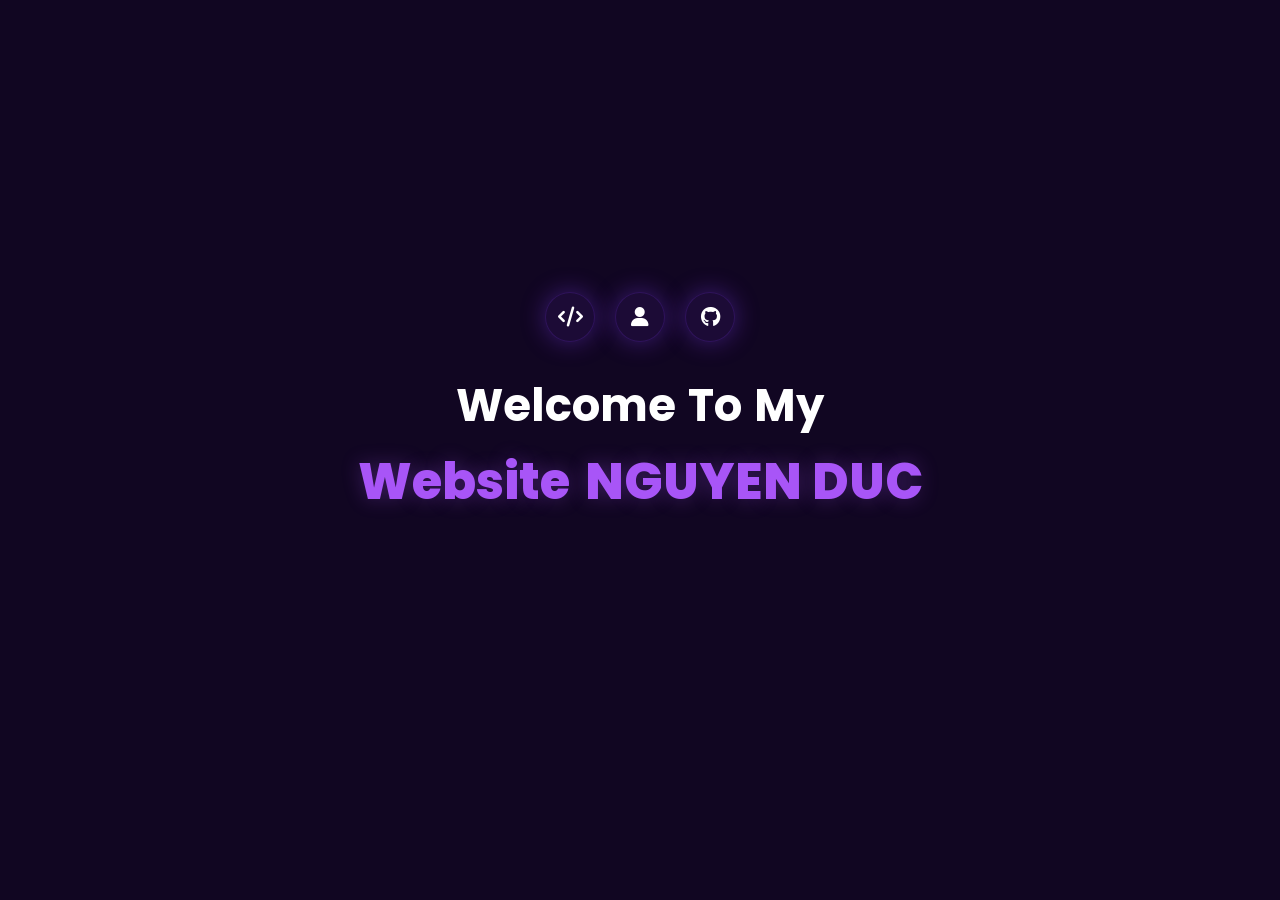
==== intro.html @ b1c122bf "Update intro.html" ====
<!DOCTYPE html>
<html lang="vi">
<head>
  <meta charset="UTF-8" />
  <meta name="viewport" content="width=device-width, initial-scale=1.0"/>
  <title>Welcome | Nguyễn Hữu Đức</title>
  
  <link href="https://fonts.googleapis.com/css2?family=Poppins:wght@400;700;800&display=swap" rel="stylesheet">
  <link rel="stylesheet" href="https://cdnjs.cloudflare.com/ajax/libs/font-awesome/6.5.1/css/all.min.css">

  <style>
    * { margin: 0; padding: 0; box-sizing: border-box; font-family: "Poppins", sans-serif; }
    
    body {
      background: #110622;
      display: flex; flex-direction: column; align-items: center; justify-content: center;
      height: 100vh; overflow: hidden; transition: opacity 0.8s ease-in-out;
    }
    
    .intro-icons { display: flex; gap: 20px; margin-bottom: 30px; }
    
    .icon-circle {
      width: 50px; height: 50px; border-radius: 50%; background: rgba(124, 58, 237, 0.1);
      display: flex; align-items: center; justify-content: center; font-size: 20px; color: #fff;
      box-shadow: 0 0 25px rgba(124, 58, 237, 0.4); border: 1px solid rgba(124, 58, 237, 0.2);
    }
    
    /* Layout chứa chữ */
    .intro-title { 
      color: #ffffff; font-size: 45px; font-weight: 700; margin-bottom: 5px; 
      display: flex; gap: 12px; justify-content: center;
    }
    .intro-subtitle { 
      color: #a855f7; font-size: 50px; font-weight: 800; text-shadow: 0 0 20px rgba(168, 85, 247, 0.3);
      display: flex; gap: 15px; justify-content: center; margin-bottom: 40px; 
    }
    
    .intro-typing-box {
      background: rgba(124, 58, 237, 0.15); border: 1px solid rgba(124, 58, 237, 0.3);
      padding: 10px 25px; border-radius: 999px; display: flex; align-items: center; gap: 10px;
      color: #c084fc; font-size: 18px; box-shadow: 0 0 20px rgba(124, 58, 237, 0.2);
    }
    
    .cursor-blink { font-weight: bold; animation: blink 0.8s infinite; color: #c084fc; }
    @keyframes blink { 0%, 100% { opacity: 1; } 50% { opacity: 0; } }

    /* --- CÁC HƯỚNG BAY --- */
    .fade-up { opacity: 0; transform: translateY(40px); transition: all 0.8s cubic-bezier(0.2, 0.8, 0.2, 1); }
    .fade-left { opacity: 0; transform: translateX(-50px); transition: all 0.8s cubic-bezier(0.2, 0.8, 0.2, 1); }
    .fade-right { opacity: 0; transform: translateX(50px); transition: all 0.8s cubic-bezier(0.2, 0.8, 0.2, 1); }
    
    /* Kích hoạt hiện lên */
    .show { opacity: 1 !important; transform: translate(0, 0) !important; }

    @media (max-width: 768px) { 
      .intro-title { font-size: 30px; gap: 8px; } 
      .intro-subtitle { font-size: 35px; gap: 10px; } 
    }
  </style>
</head>
<body>

  <div class="intro-icons">
    <div class="icon-circle fade-up"><i class="fas fa-code"></i></div>
    <div class="icon-circle fade-up"><i class="fas fa-user"></i></div>
    <div class="icon-circle fade-up"><i class="fab fa-github"></i></div>
  </div>
  
  <h1 class="intro-title">
    <span class="fade-left">Welcome</span>
    <span class="fade-up">To</span>
    <span class="fade-right">My</span>
  </h1>
  
  <h2 class="intro-subtitle">
    <span class="fade-left">Website</span>
    <span class="fade-right">NGUYEN DUC</span>
  </h2>
  
  <div class="intro-typing-box fade-up" id="link-box">
    <i class="fas fa-globe"></i>
    <span id="typing-text"></span><span class="cursor-blink">|</span>
  </div>

  <script>
    document.addEventListener("DOMContentLoaded", () => {
      const textToType = "nguyenhuuducdepzai"; 
      const typingElement = document.getElementById("typing-text");
      
      const icons = document.querySelectorAll(".icon-circle");
      const titleWords = document.querySelectorAll(".intro-title span");
      const subtitleWords = document.querySelectorAll(".intro-subtitle span");
      const linkBox = document.getElementById("link-box");
      
      let delay = 300; 
      
      // 1. Icon hiện lần lượt từ dưới lên
      icons.forEach((icon, index) => {
        setTimeout(() => { icon.classList.add("show"); }, delay + (index * 150));
      });
      
      delay += 600; // Đợi icon hiện xong

      // 2. Chữ "Welcome To My" bay từ 3 hướng vào cùng lúc
      setTimeout(() => {
        titleWords.forEach(word => word.classList.add("show"));
      }, delay);
      
      delay += 300;

      // 3. Chữ "Portfolio Website" bay từ 2 hướng vào cùng lúc
      setTimeout(() => {
        subtitleWords.forEach(word => word.classList.add("show"));
      }, delay);
      
      delay += 400;

      // 4. Hiện hộp link từ dưới lên
      setTimeout(() => {
        linkBox.classList.add("show");
      }, delay);
      
      delay += 500;

      // 5. Chờ hộp link hiện xong thì bắt đầu gõ chữ
      setTimeout(() => {
        let index = 0;
        function typeEffect() {
          if (index < textToType.length) {
            typingElement.textContent += textToType.charAt(index);
            index++;
            setTimeout(typeEffect, 80); // Tốc độ gõ
          } else {
            // Gõ xong -> Mờ trang -> Đá về trang chính
            setTimeout(() => {
              document.body.style.opacity = "0"; 
              setTimeout(() => {
                sessionStorage.setItem("introDone", "true");
                window.location.href = "index.html";
              }, 800);
            }, 1000);
          }
        }
        
        typeEffect();
      }, delay);
      
    });
  </script>

 <script>

let submitTimes = [];
const MAX_SUBMIT = 3;
const BLOCK_TIME = 60000; // 60 giây

const commentForm = document.getElementById("commentForm");
const btnSubmit = commentForm.querySelector(".btn-submit");

/* -------------------------
   THÔNG BÁO ĐẸP
------------------------- */
function showNotification(message, type = "warning") {

    let old = document.querySelector(".hk-alert");
    if (old) old.remove();

    const box = document.createElement("div");
    box.className = "hk-alert";

    const colors = {
        success: "#00ff88",
        warning: "#ffae00",
        error: "#ff3333",
        info: "#00bfff"
    };

    box.innerHTML = `
        <div class="hk-alert-content">
            <div class="hk-alert-icon">⚠</div>
            <div class="hk-alert-text">${message}</div>
        </div>
    `;

    box.style.cssText = `
        position:fixed;
        top:30px;
        right:30px;
        z-index:999999999;
        background:#111;
        border-left:5px solid ${colors[type]};
        color:#fff;
        padding:15px 20px;
        min-width:300px;
        border-radius:12px;
        box-shadow:0 0 25px rgba(0,0,0,.5);
        animation:slideIn .4s ease;
        font-family:sans-serif;
    `;

    document.body.appendChild(box);

    setTimeout(() => {
        box.style.opacity = "0";
        box.style.transform = "translateX(100px)";
        setTimeout(() => box.remove(), 500);
    }, 3500);
}

const style = document.createElement("style");
style.innerHTML = `
@keyframes slideIn{
    from{
        opacity:0;
        transform:translateX(100px);
    }
    to{
        opacity:1;
        transform:translateX(0);
    }
}
`;
document.head.appendChild(style);

/* -------------------------
   CHỐNG SPAM FORM
------------------------- */
commentForm.addEventListener("submit", function(e){

    const now = Date.now();

    submitTimes = submitTimes.filter(
        time => now - time < BLOCK_TIME
    );

    submitTimes.push(now);

    if(submitTimes.length > MAX_SUBMIT){

        e.preventDefault();

        btnSubmit.disabled = true;
        btnSubmit.innerHTML = "🚫 Đã khóa";

        showNotification(
            "Bạn thao tác quá nhanh! Hệ thống đã tạm khóa 60 giây.",
            "error"
        );

        let countdown = 60;

        const timer = setInterval(() => {

            btnSubmit.innerHTML =
                `⏳ ${countdown}s`;

            countdown--;

            if(countdown < 0){

                clearInterval(timer);

                btnSubmit.disabled = false;
                btnSubmit.innerHTML = "Gửi bình luận";

                submitTimes = [];

                showNotification(
                    "Đã mở khóa bình luận.",
                    "success"
                );
            }

        },1000);
    }
});


function lockWebsite(reason = "Phát hiện hành vi truy cập công cụ dành cho nhà phát triển.") {
    if (document.getElementById("hk-lock")) return;

    const overlay = document.createElement("div");
    overlay.id = "hk-lock";

    overlay.innerHTML = `
        <div class="hk-bg"></div>

        <div class="hk-card">
            <div class="hk-icon">🤖</div>

            <h1>HOANG KUN SECURITY</h1>

            <div class="hk-message">
                <span class="warn">⚠</span>
                <div>
                    <p>${reason}</p>
                    <small>Trang web đã bị khóa vì lý do bảo mật</small>
                </div>
            </div>

            <button onclick="location.reload()">🔄 TẢI LẠI TRANG</button>

              <p class="hk-footer">© 2026 NGUYEN DUC</p>
        </div>
    `;

    const style = document.createElement("style");
    style.innerHTML = `
    #hk-lock{
        position:fixed;
        inset:0;
        z-index:999999999;
        display:flex;
        justify-content:center;
        align-items:center;
        font-family:Poppins, sans-serif;
        overflow:hidden;
    }

    /* nền sao */
    .hk-bg{
        position:absolute;
        inset:0;
        background: radial-gradient(circle at center, #0b001a, #05010f 60%, #000);
    }

    .hk-bg::before{
        content:"";
        position:absolute;
        inset:0;
        background-image: radial-gradient(#7c3aed 1px, transparent 1px);
        background-size: 60px 60px;
        opacity:0.25;
        animation: move 20s linear infinite;
    }

    @keyframes move{
        from{transform:translateY(0);}
        to{transform:translateY(-200px);}
    }

    /* card chính */
    .hk-card{
        position:relative;
        width:520px;
        max-width:92%;
        padding:50px 35px;
        border-radius:25px;
        text-align:center;
        background:rgba(15, 10, 40, 0.6);
        border:1px solid rgba(124,58,237,0.3);
        backdrop-filter:blur(18px);
        box-shadow:
            0 0 25px rgba(0,212,255,0.3),
            0 0 60px rgba(124,58,237,0.4);
        animation: pop .5s ease;
    }

    @keyframes pop{
        from{transform:scale(0.8); opacity:0;}
        to{transform:scale(1); opacity:1;}
    }

    /* icon robot */
    .hk-icon{
        width:90px;
        height:90px;
        margin:auto;
        display:flex;
        align-items:center;
        justify-content:center;
        font-size:42px;
        border-radius:50%;
        background:linear-gradient(135deg,#00d4ff,#7c3aed);
        box-shadow:0 0 30px #00d4ff;
        margin-bottom:20px;
    }

    h1{
        font-size:28px;
        font-weight:800;
        background:linear-gradient(90deg,#00d4ff,#a855f7,#ff00ff);
        -webkit-background-clip:text;
        -webkit-text-fill-color:transparent;
        margin-bottom:20px;
    }

    /* message box */
    .hk-message{
        display:flex;
        gap:12px;
        text-align:left;
        padding:18px;
        border-radius:15px;
        background:rgba(255,255,255,0.05);
        border:1px solid rgba(255,255,255,0.1);
        margin-bottom:25px;
    }

    .warn{
        color:#ffcc00;
        font-size:20px;
    }

    .hk-message p{
        margin:0;
        color:#fff;
        font-size:14px;
    }

    .hk-message small{
        color:#aaa;
    }

    button{
        padding:12px 30px;
        border:none;
        border-radius:12px;
        cursor:pointer;
        font-weight:600;
        color:white;
        background:linear-gradient(90deg,#00d4ff,#7c3aed);
        box-shadow:0 0 20px rgba(124,58,237,0.5);
        transition:0.3s;
    }

    button:hover{
        transform:scale(1.05);
    }

    .hk-footer{
        margin-top:15px;
        font-size:12px;
        color:#777;
    }
    `;

    document.head.appendChild(style);
    document.body.appendChild(overlay);
}

  /* =========================
   ANTI DEVTOOLS + RIGHT CLICK
   ========================= */

function blockAction(reason) {
    lockWebsite(reason);
}

/* CHẶN CHUỘT PHẢI */
document.addEventListener("contextmenu", function(e){
    e.preventDefault();
    showNotification("Chuột phải đã bị vô hiệu hóa!", "warning");
});

/* CHẶN PHÍM DEVTOOLS */
document.addEventListener("keydown", function(e){

    const key = e.key.toLowerCase();

    const blocked =
        e.key === "F12" ||
        (e.ctrlKey && e.shiftKey && (key === "i" || key === "j" || key === "c")) ||
        (e.ctrlKey && key === "u") ||
        (e.ctrlKey && key === "s");

    if(blocked){
        e.preventDefault();
        e.stopPropagation();

        blockAction("Phát hiện truy cập công cụ lập trình (DevTools).");
    }
}, true);

/* CHẶN COPY */
document.addEventListener("copy", function(e){
    e.preventDefault();
    showNotification("Copy đã bị vô hiệu hóa!", "warning");
});

/* CHẶN SELECT ALL */
document.addEventListener("selectstart", function(e){
    e.preventDefault();
});

/* PHÁT HIỆN DEVTOOLS MỞ (DETECT THÊM) */
let devtools = false;

setInterval(() => {
    const widthThreshold = window.outerWidth - window.innerWidth > 200;
    const heightThreshold = window.outerHeight - window.innerHeight > 200;

    if((widthThreshold || heightThreshold) && !devtools){
        devtools = true;
        blockAction("DevTools đã được phát hiện!");
    }
}, 1000);
  
</script>

</body>
</html>
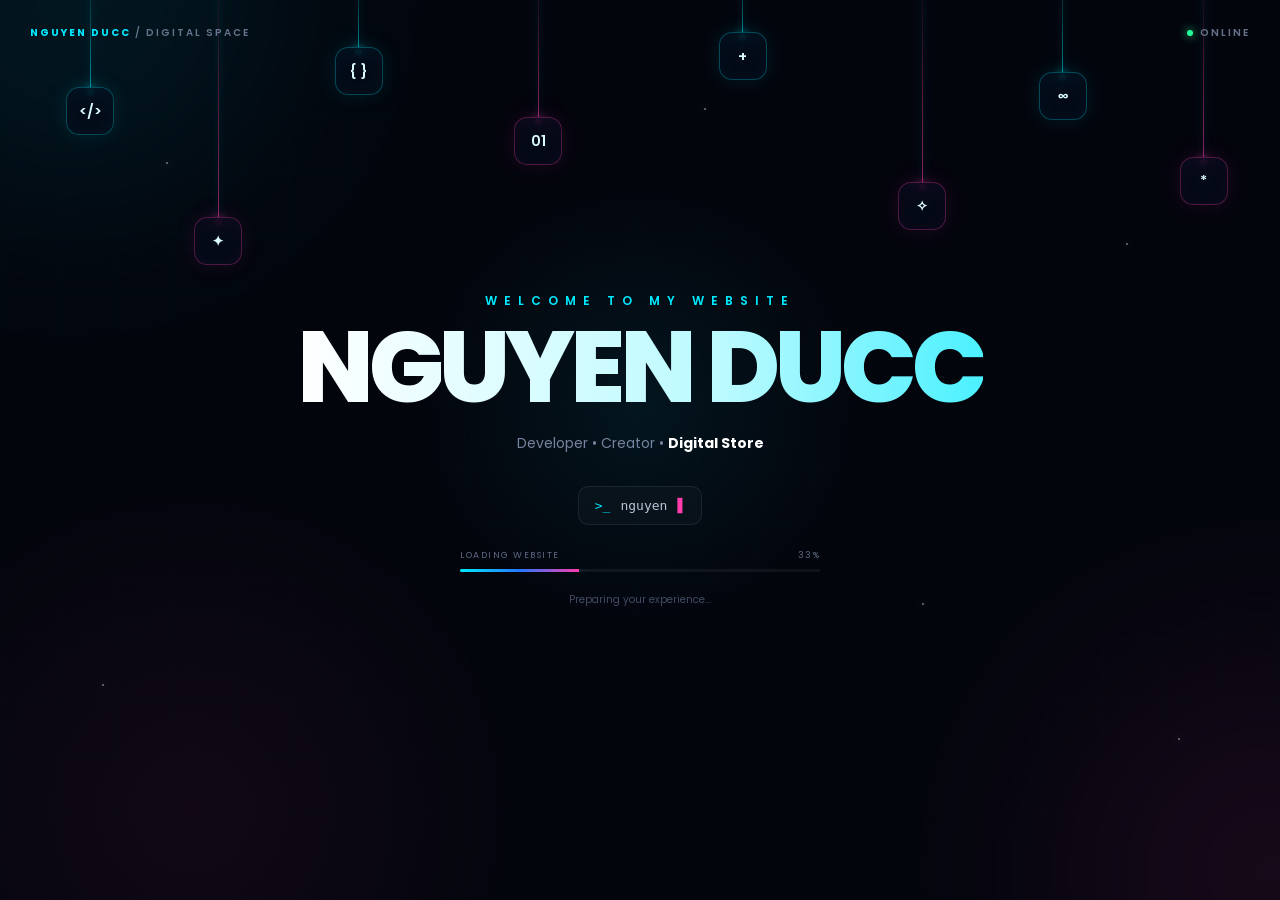
==== commit a1d365e0: "Update intro.html" ====
--- a/intro.html
+++ b/intro.html
@@ -1,502 +1,855 @@
 <!DOCTYPE html>
 <html lang="vi">
 <head>
-  <meta charset="UTF-8" />
-  <meta name="viewport" content="width=device-width, initial-scale=1.0"/>
-  <title>Welcome | Nguyễn Hữu Đức</title>
-  
-  <link href="https://fonts.googleapis.com/css2?family=Poppins:wght@400;700;800&display=swap" rel="stylesheet">
-  <link rel="stylesheet" href="https://cdnjs.cloudflare.com/ajax/libs/font-awesome/6.5.1/css/all.min.css">
-
-  <style>
-    * { margin: 0; padding: 0; box-sizing: border-box; font-family: "Poppins", sans-serif; }
-    
-    body {
-      background: #110622;
-      display: flex; flex-direction: column; align-items: center; justify-content: center;
-      height: 100vh; overflow: hidden; transition: opacity 0.8s ease-in-out;
-    }
-    
-    .intro-icons { display: flex; gap: 20px; margin-bottom: 30px; }
-    
-    .icon-circle {
-      width: 50px; height: 50px; border-radius: 50%; background: rgba(124, 58, 237, 0.1);
-      display: flex; align-items: center; justify-content: center; font-size: 20px; color: #fff;
-      box-shadow: 0 0 25px rgba(124, 58, 237, 0.4); border: 1px solid rgba(124, 58, 237, 0.2);
-    }
-    
-    /* Layout chứa chữ */
-    .intro-title { 
-      color: #ffffff; font-size: 45px; font-weight: 700; margin-bottom: 5px; 
-      display: flex; gap: 12px; justify-content: center;
-    }
-    .intro-subtitle { 
-      color: #a855f7; font-size: 50px; font-weight: 800; text-shadow: 0 0 20px rgba(168, 85, 247, 0.3);
-      display: flex; gap: 15px; justify-content: center; margin-bottom: 40px; 
-    }
-    
-    .intro-typing-box {
-      background: rgba(124, 58, 237, 0.15); border: 1px solid rgba(124, 58, 237, 0.3);
-      padding: 10px 25px; border-radius: 999px; display: flex; align-items: center; gap: 10px;
-      color: #c084fc; font-size: 18px; box-shadow: 0 0 20px rgba(124, 58, 237, 0.2);
-    }
-    
-    .cursor-blink { font-weight: bold; animation: blink 0.8s infinite; color: #c084fc; }
-    @keyframes blink { 0%, 100% { opacity: 1; } 50% { opacity: 0; } }
-
-    /* --- CÁC HƯỚNG BAY --- */
-    .fade-up { opacity: 0; transform: translateY(40px); transition: all 0.8s cubic-bezier(0.2, 0.8, 0.2, 1); }
-    .fade-left { opacity: 0; transform: translateX(-50px); transition: all 0.8s cubic-bezier(0.2, 0.8, 0.2, 1); }
-    .fade-right { opacity: 0; transform: translateX(50px); transition: all 0.8s cubic-bezier(0.2, 0.8, 0.2, 1); }
-    
-    /* Kích hoạt hiện lên */
-    .show { opacity: 1 !important; transform: translate(0, 0) !important; }
-
-    @media (max-width: 768px) { 
-      .intro-title { font-size: 30px; gap: 8px; } 
-      .intro-subtitle { font-size: 35px; gap: 10px; } 
-    }
-  </style>
+    <meta charset="UTF-8">
+    <meta name="viewport" content="width=device-width, initial-scale=1.0">
+    <title>NGUYEN DUCC | Welcome</title>
+
+    <link
+        href="https://fonts.googleapis.com/css2?family=Poppins:wght@400;500;600;700;800&display=swap"
+        rel="stylesheet"
+    >
+
+    <style>
+        /* =========================================================
+           RESET + COLORS
+        ========================================================= */
+
+        * {
+            margin: 0;
+            padding: 0;
+            box-sizing: border-box;
+        }
+
+        :root {
+            --bg: #03050d;
+            --cyan: #00eaff;
+            --blue: #2677ff;
+            --pink: #ff3cac;
+            --white: #f7fbff;
+            --muted: #77839e;
+        }
+
+        html,
+        body {
+            width: 100%;
+            height: 100%;
+        }
+
+        body {
+            overflow: hidden;
+            color: var(--white);
+            font-family: "Poppins", sans-serif;
+            background: var(--bg);
+            transition: opacity .8s ease, transform .8s ease;
+        }
+
+        body.exit {
+            opacity: 0;
+            transform: scale(1.03);
+        }
+
+
+        /* =========================================================
+           BACKGROUND
+        ========================================================= */
+
+        .scene {
+            width: 100%;
+            height: 100%;
+            position: relative;
+            overflow: hidden;
+            display: grid;
+            place-items: center;
+            isolation: isolate;
+        }
+
+        .scene::before {
+            content: "";
+            position: absolute;
+            inset: 0;
+            z-index: -3;
+            opacity: .24;
+            background-image:
+                linear-gradient(
+                    rgba(0, 234, 255, .04) 1px,
+                    transparent 1px
+                ),
+                linear-gradient(
+                    90deg,
+                    rgba(0, 234, 255, .04) 1px,
+                    transparent 1px
+                );
+            background-size: 58px 58px;
+            mask-image: linear-gradient(
+                to bottom,
+                transparent,
+                #000 18%,
+                #000 82%,
+                transparent
+            );
+        }
+
+        .scene::after {
+            content: "";
+            position: absolute;
+            inset: 0;
+            z-index: -4;
+            background:
+                radial-gradient(
+                    circle at 50% 45%,
+                    rgba(0, 234, 255, .07),
+                    transparent 27%
+                ),
+                radial-gradient(
+                    circle at 15% 90%,
+                    rgba(255, 60, 172, .06),
+                    transparent 24%
+                );
+        }
+
+        .orb {
+            position: absolute;
+            width: 420px;
+            height: 420px;
+            border-radius: 50%;
+            filter: blur(100px);
+            opacity: .08;
+            z-index: -2;
+        }
+
+        .orb.cyan {
+            top: -220px;
+            left: -140px;
+            background: var(--cyan);
+        }
+
+        .orb.pink {
+            right: -200px;
+            bottom: -180px;
+            background: var(--pink);
+        }
+
+
+        /* =========================================================
+           SMALL PARTICLES
+        ========================================================= */
+
+        .particles {
+            position: absolute;
+            inset: 0;
+            pointer-events: none;
+        }
+
+        .particle {
+            position: absolute;
+            width: 2px;
+            height: 2px;
+            border-radius: 50%;
+            background: #fff;
+            box-shadow: 0 0 9px #fff;
+            opacity: .45;
+            animation: twinkle 2.5s ease-in-out infinite;
+        }
+
+        .particle:nth-child(1) {
+            top: 18%;
+            left: 13%;
+        }
+
+        .particle:nth-child(2) {
+            top: 27%;
+            left: 88%;
+            animation-delay: .6s;
+        }
+
+        .particle:nth-child(3) {
+            top: 76%;
+            left: 8%;
+            animation-delay: 1.1s;
+        }
+
+        .particle:nth-child(4) {
+            top: 82%;
+            left: 92%;
+            animation-delay: 1.8s;
+        }
+
+        .particle:nth-child(5) {
+            top: 12%;
+            left: 55%;
+            animation-delay: .3s;
+        }
+
+        .particle:nth-child(6) {
+            top: 67%;
+            left: 72%;
+            animation-delay: 1.5s;
+        }
+
+        @keyframes twinkle {
+            50% {
+                transform: scale(2.5);
+                opacity: 1;
+            }
+        }
+
+
+        /* =========================================================
+           TOP BAR
+        ========================================================= */
+
+        .topbar {
+            position: absolute;
+            top: 25px;
+            left: 30px;
+            right: 30px;
+            display: flex;
+            justify-content: space-between;
+            align-items: center;
+            color: #66718a;
+            font-size: 10px;
+            font-weight: 600;
+            letter-spacing: 2px;
+            text-transform: uppercase;
+        }
+
+        .topbar strong {
+            color: var(--cyan);
+        }
+
+        .live {
+            display: flex;
+            align-items: center;
+            gap: 7px;
+        }
+
+        .live-dot {
+            width: 6px;
+            height: 6px;
+            border-radius: 50%;
+            background: #22ff9a;
+            box-shadow: 0 0 10px #22ff9a;
+        }
+
+
+        /* =========================================================
+           HANGING OBJECTS
+        ========================================================= */
+
+        .hangers {
+            position: absolute;
+            inset: 0;
+            pointer-events: none;
+        }
+
+        .hang {
+            --length: 180px;
+            --delay: 0s;
+            --swing: 5deg;
+
+            position: absolute;
+            top: -30px;
+            left: 50%;
+            width: 1px;
+            height: var(--length);
+            transform-origin: top center;
+            animation:
+                hangIn .9s var(--delay) both,
+                swing 3.8s var(--delay) ease-in-out infinite;
+        }
+
+        .hang-line {
+            width: 1px;
+            height: calc(var(--length) - 45px);
+            background: linear-gradient(
+                to bottom,
+                transparent,
+                rgba(0, 234, 255, .55)
+            );
+            box-shadow: 0 0 8px rgba(0, 234, 255, .3);
+        }
+
+        .hang-dot {
+            position: absolute;
+            bottom: 39px;
+            left: -3px;
+            width: 7px;
+            height: 7px;
+            border-radius: 50%;
+            background: var(--cyan);
+            box-shadow:
+                0 0 10px var(--cyan),
+                0 0 25px rgba(0, 234, 255, .6);
+        }
+
+        .hang-box {
+            position: absolute;
+            bottom: 0;
+            left: 50%;
+            width: 48px;
+            height: 48px;
+            display: grid;
+            place-items: center;
+            transform: translateX(-50%);
+            border: 1px solid rgba(0, 234, 255, .28);
+            border-radius: 13px;
+            color: #d9fbff;
+            background: rgba(4, 11, 25, .82);
+            box-shadow:
+                0 0 20px rgba(0, 234, 255, .1),
+                inset 0 0 20px rgba(0, 234, 255, .04);
+            backdrop-filter: blur(10px);
+            font-size: 14px;
+            font-weight: 600;
+        }
+
+        .hang.pink .hang-line {
+            background: linear-gradient(
+                to bottom,
+                transparent,
+                rgba(255, 60, 172, .55)
+            );
+        }
+
+        .hang.pink .hang-dot {
+            background: var(--pink);
+            box-shadow:
+                0 0 10px var(--pink),
+                0 0 25px rgba(255, 60, 172, .55);
+        }
+
+        .hang.pink .hang-box {
+            border-color: rgba(255, 60, 172, .3);
+            box-shadow:
+                0 0 20px rgba(255, 60, 172, .1),
+                inset 0 0 20px rgba(255, 60, 172, .04);
+        }
+
+        .hang:nth-child(1) {
+            left: 7%;
+            --length: 165px;
+            --delay: .1s;
+            --swing: 4deg;
+        }
+
+        .hang:nth-child(2) {
+            left: 17%;
+            --length: 295px;
+            --delay: .25s;
+            --swing: 6deg;
+        }
+
+        .hang:nth-child(3) {
+            left: 28%;
+            --length: 125px;
+            --delay: .4s;
+        }
+
+        .hang:nth-child(4) {
+            left: 42%;
+            --length: 195px;
+            --delay: .55s;
+        }
+
+        .hang:nth-child(5) {
+            left: 58%;
+            --length: 110px;
+            --delay: .7s;
+        }
+
+        .hang:nth-child(6) {
+            left: 72%;
+            --length: 260px;
+            --delay: .85s;
+            --swing: 7deg;
+        }
+
+        .hang:nth-child(7) {
+            left: 83%;
+            --length: 150px;
+            --delay: 1s;
+        }
+
+        .hang:nth-child(8) {
+            left: 94%;
+            --length: 235px;
+            --delay: 1.15s;
+        }
+
+        @keyframes hangIn {
+            from {
+                opacity: 0;
+                transform: translateY(-120px);
+            }
+
+            to {
+                opacity: 1;
+                transform: translateY(0);
+            }
+        }
+
+        @keyframes swing {
+            0%, 100% {
+                transform: rotate(var(--swing));
+            }
+
+            50% {
+                transform: rotate(calc(var(--swing) * -1));
+            }
+        }
+
+
+        /* =========================================================
+           CENTER CONTENT
+        ========================================================= */
+
+        .content {
+            position: relative;
+            z-index: 5;
+            width: min(850px, calc(100% - 40px));
+            text-align: center;
+        }
+
+        .welcome {
+            color: var(--cyan);
+            font-size: 12px;
+            font-weight: 600;
+            letter-spacing: 7px;
+            text-transform: uppercase;
+            animation: up .8s ease both;
+        }
+
+        .title {
+            margin-top: 10px;
+            font-size: clamp(46px, 10vw, 100px);
+            line-height: .95;
+            font-weight: 800;
+            letter-spacing: -5px;
+            animation: up .9s .12s ease both;
+        }
+
+        .title span {
+            background: linear-gradient(
+                90deg,
+                #fff,
+                #bafaff,
+                var(--cyan),
+                #a78bfa,
+                #fff
+            );
+            background-size: 250% auto;
+            -webkit-background-clip: text;
+            background-clip: text;
+            color: transparent;
+            animation: gradient 5s linear infinite;
+        }
+
+        .tagline {
+            margin-top: 18px;
+            color: var(--muted);
+            font-size: 14px;
+            animation: up .9s .25s ease both;
+        }
+
+        .tagline b {
+            color: #fff;
+        }
+
+        @keyframes up {
+            from {
+                opacity: 0;
+                transform: translateY(28px);
+            }
+
+            to {
+                opacity: 1;
+                transform: translateY(0);
+            }
+        }
+
+        @keyframes gradient {
+            to {
+                background-position: 250% center;
+            }
+        }
+
+
+        /* =========================================================
+           TERMINAL
+        ========================================================= */
+
+        .terminal-box {
+            width: fit-content;
+            max-width: 100%;
+            margin: 32px auto 0;
+            padding: 11px 16px;
+            display: flex;
+            align-items: center;
+            gap: 10px;
+            border: 1px solid rgba(255, 255, 255, .08);
+            border-radius: 10px;
+            background: rgba(255, 255, 255, .025);
+            color: #b9c4d8;
+            font-family: monospace;
+            font-size: 13px;
+            animation: up .9s .38s ease both;
+        }
+
+        .prompt {
+            color: var(--cyan);
+        }
+
+        .cursor {
+            color: var(--pink);
+            animation: blink .7s infinite;
+        }
+
+        @keyframes blink {
+            50% {
+                opacity: 0;
+            }
+        }
+
+
+        /* =========================================================
+           PROGRESS
+        ========================================================= */
+
+        .progress-wrap {
+            width: min(360px, 85%);
+            margin: 24px auto 0;
+            animation: up .9s .5s ease both;
+        }
+
+        .progress-info {
+            display: flex;
+            justify-content: space-between;
+            margin-bottom: 7px;
+            color: #5d6881;
+            font-size: 9px;
+            letter-spacing: 1.5px;
+        }
+
+        .progress-bar {
+            height: 3px;
+            overflow: hidden;
+            border-radius: 999px;
+            background: rgba(255, 255, 255, .06);
+        }
+
+        .progress-fill {
+            width: 0;
+            height: 100%;
+            background: linear-gradient(
+                90deg,
+                var(--cyan),
+                var(--blue),
+                var(--pink)
+            );
+            box-shadow: 0 0 14px rgba(0, 234, 255, .7);
+            transition: width .12s linear;
+        }
+
+        .footer {
+            margin-top: 20px;
+            color: #424c63;
+            font-size: 10px;
+        }
+
+
+        /* =========================================================
+           MOBILE
+        ========================================================= */
+
+        @media (max-width: 600px) {
+
+            .topbar {
+                top: 17px;
+                left: 18px;
+                right: 18px;
+                font-size: 8px;
+            }
+
+            .hang:nth-child(1),
+            .hang:nth-child(3),
+            .hang:nth-child(5),
+            .hang:nth-child(8) {
+                display: none;
+            }
+
+            .hang-box {
+                width: 39px;
+                height: 39px;
+                font-size: 12px;
+            }
+
+            .title {
+                letter-spacing: -3px;
+            }
+
+            .welcome {
+                letter-spacing: 4px;
+            }
+
+            .tagline {
+                font-size: 12px;
+            }
+
+            .terminal-box {
+                font-size: 11px;
+            }
+        }
+    </style>
 </head>
+
 <body>
 
-  <div class="intro-icons">
-    <div class="icon-circle fade-up"><i class="fas fa-code"></i></div>
-    <div class="icon-circle fade-up"><i class="fas fa-user"></i></div>
-    <div class="icon-circle fade-up"><i class="fab fa-github"></i></div>
-  </div>
-  
-  <h1 class="intro-title">
-    <span class="fade-left">Welcome</span>
-    <span class="fade-up">To</span>
-    <span class="fade-right">My</span>
-  </h1>
-  
-  <h2 class="intro-subtitle">
-    <span class="fade-left">Website</span>
-    <span class="fade-right">NGUYEN DUC</span>
-  </h2>
-  
-  <div class="intro-typing-box fade-up" id="link-box">
-    <i class="fas fa-globe"></i>
-    <span id="typing-text"></span><span class="cursor-blink">|</span>
-  </div>
-
-  <script>
-    document.addEventListener("DOMContentLoaded", () => {
-      const textToType = "nguyenhuuducdepzai"; 
-      const typingElement = document.getElementById("typing-text");
-      
-      const icons = document.querySelectorAll(".icon-circle");
-      const titleWords = document.querySelectorAll(".intro-title span");
-      const subtitleWords = document.querySelectorAll(".intro-subtitle span");
-      const linkBox = document.getElementById("link-box");
-      
-      let delay = 300; 
-      
-      // 1. Icon hiện lần lượt từ dưới lên
-      icons.forEach((icon, index) => {
-        setTimeout(() => { icon.classList.add("show"); }, delay + (index * 150));
-      });
-      
-      delay += 600; // Đợi icon hiện xong
-
-      // 2. Chữ "Welcome To My" bay từ 3 hướng vào cùng lúc
-      setTimeout(() => {
-        titleWords.forEach(word => word.classList.add("show"));
-      }, delay);
-      
-      delay += 300;
-
-      // 3. Chữ "Portfolio Website" bay từ 2 hướng vào cùng lúc
-      setTimeout(() => {
-        subtitleWords.forEach(word => word.classList.add("show"));
-      }, delay);
-      
-      delay += 400;
-
-      // 4. Hiện hộp link từ dưới lên
-      setTimeout(() => {
-        linkBox.classList.add("show");
-      }, delay);
-      
-      delay += 500;
-
-      // 5. Chờ hộp link hiện xong thì bắt đầu gõ chữ
-      setTimeout(() => {
+    <main class="scene">
+
+        <div class="orb cyan"></div>
+        <div class="orb pink"></div>
+
+
+        <!-- PARTICLES -->
+
+        <div class="particles">
+            <span class="particle"></span>
+            <span class="particle"></span>
+            <span class="particle"></span>
+            <span class="particle"></span>
+            <span class="particle"></span>
+            <span class="particle"></span>
+        </div>
+
+
+        <!-- TOP BAR -->
+
+        <header class="topbar">
+            <div>
+                <strong>NGUYEN DUCC</strong>
+                <span> / DIGITAL SPACE</span>
+            </div>
+
+            <div class="live">
+                <span class="live-dot"></span>
+                ONLINE
+            </div>
+        </header>
+
+
+        <!-- HANGING ELEMENTS -->
+
+        <div class="hangers">
+
+            <div class="hang">
+                <div class="hang-line"></div>
+                <div class="hang-dot"></div>
+                <div class="hang-box">&lt;/&gt;</div>
+            </div>
+
+            <div class="hang pink">
+                <div class="hang-line"></div>
+                <div class="hang-dot"></div>
+                <div class="hang-box">✦</div>
+            </div>
+
+            <div class="hang">
+                <div class="hang-line"></div>
+                <div class="hang-dot"></div>
+                <div class="hang-box">{ }</div>
+            </div>
+
+            <div class="hang pink">
+                <div class="hang-line"></div>
+                <div class="hang-dot"></div>
+                <div class="hang-box">01</div>
+            </div>
+
+            <div class="hang">
+                <div class="hang-line"></div>
+                <div class="hang-dot"></div>
+                <div class="hang-box">+</div>
+            </div>
+
+            <div class="hang pink">
+                <div class="hang-line"></div>
+                <div class="hang-dot"></div>
+                <div class="hang-box">✧</div>
+            </div>
+
+            <div class="hang">
+                <div class="hang-line"></div>
+                <div class="hang-dot"></div>
+                <div class="hang-box">∞</div>
+            </div>
+
+            <div class="hang pink">
+                <div class="hang-line"></div>
+                <div class="hang-dot"></div>
+                <div class="hang-box">*</div>
+            </div>
+
+        </div>
+
+
+        <!-- MAIN -->
+
+        <section class="content">
+
+            <div class="welcome">
+                Welcome to my website
+            </div>
+
+            <h1 class="title">
+                <span>NGUYEN DUCC</span>
+            </h1>
+
+            <p class="tagline">
+                Developer • Creator •
+                <b>Digital Store</b>
+            </p>
+
+
+            <div class="terminal-box">
+                <span class="prompt">&gt;_</span>
+                <span id="typingText"></span>
+                <span class="cursor">▋</span>
+            </div>
+
+
+            <div class="progress-wrap">
+
+                <div class="progress-info">
+                    <span>LOADING WEBSITE</span>
+                    <span id="progress">0%</span>
+                </div>
+
+                <div class="progress-bar">
+                    <div
+                        class="progress-fill"
+                        id="progressFill"
+                    ></div>
+                </div>
+
+            </div>
+
+
+            <div class="footer">
+                Preparing your experience...
+            </div>
+
+        </section>
+
+    </main>
+
+
+    <script>
+
+        /* =========================================================
+           CONFIG
+        ========================================================= */
+
+        const TEXT = "nguyenhuuducdepzai";
+        const SPEED = 65;
+        const WAIT = 900;
+
+
+        /* =========================================================
+           ELEMENTS
+        ========================================================= */
+
+        const typingText =
+            document.getElementById("typingText");
+
+        const progress =
+            document.getElementById("progress");
+
+        const progressFill =
+            document.getElementById("progressFill");
+
+
+        /* =========================================================
+           TYPING
+        ========================================================= */
+
         let index = 0;
-        function typeEffect() {
-          if (index < textToType.length) {
-            typingElement.textContent += textToType.charAt(index);
+
+        function typeText() {
+
+            if (index >= TEXT.length) {
+                finishIntro();
+                return;
+            }
+
+            typingText.textContent +=
+                TEXT[index];
+
             index++;
-            setTimeout(typeEffect, 80); // Tốc độ gõ
-          } else {
-            // Gõ xong -> Mờ trang -> Đá về trang chính
+
+            const percent =
+                Math.round(
+                    index / TEXT.length * 100
+                );
+
+            progress.textContent =
+                percent + "%";
+
+            progressFill.style.width =
+                percent + "%";
+
+            setTimeout(
+                typeText,
+                SPEED
+            );
+        }
+
+
+        /* =========================================================
+           REDIRECT
+        ========================================================= */
+
+        function finishIntro() {
+
+            progress.textContent = "100%";
+            progressFill.style.width = "100%";
+
             setTimeout(() => {
-              document.body.style.opacity = "0"; 
-              setTimeout(() => {
-                sessionStorage.setItem("introDone", "true");
-                window.location.href = "index.html";
-              }, 800);
-            }, 1000);
-          }
-        }
-        
-        typeEffect();
-      }, delay);
-      
-    });
-  </script>
-
- <script>
-
-let submitTimes = [];
-const MAX_SUBMIT = 3;
-const BLOCK_TIME = 60000; // 60 giây
-
-const commentForm = document.getElementById("commentForm");
-const btnSubmit = commentForm.querySelector(".btn-submit");
-
-/* -------------------------
-   THÔNG BÁO ĐẸP
-------------------------- */
-function showNotification(message, type = "warning") {
-
-    let old = document.querySelector(".hk-alert");
-    if (old) old.remove();
-
-    const box = document.createElement("div");
-    box.className = "hk-alert";
-
-    const colors = {
-        success: "#00ff88",
-        warning: "#ffae00",
-        error: "#ff3333",
-        info: "#00bfff"
-    };
-
-    box.innerHTML = `
-        <div class="hk-alert-content">
-            <div class="hk-alert-icon">⚠</div>
-            <div class="hk-alert-text">${message}</div>
-        </div>
-    `;
-
-    box.style.cssText = `
-        position:fixed;
-        top:30px;
-        right:30px;
-        z-index:999999999;
-        background:#111;
-        border-left:5px solid ${colors[type]};
-        color:#fff;
-        padding:15px 20px;
-        min-width:300px;
-        border-radius:12px;
-        box-shadow:0 0 25px rgba(0,0,0,.5);
-        animation:slideIn .4s ease;
-        font-family:sans-serif;
-    `;
-
-    document.body.appendChild(box);
-
-    setTimeout(() => {
-        box.style.opacity = "0";
-        box.style.transform = "translateX(100px)";
-        setTimeout(() => box.remove(), 500);
-    }, 3500);
-}
-
-const style = document.createElement("style");
-style.innerHTML = `
-@keyframes slideIn{
-    from{
-        opacity:0;
-        transform:translateX(100px);
-    }
-    to{
-        opacity:1;
-        transform:translateX(0);
-    }
-}
-`;
-document.head.appendChild(style);
-
-/* -------------------------
-   CHỐNG SPAM FORM
-------------------------- */
-commentForm.addEventListener("submit", function(e){
-
-    const now = Date.now();
-
-    submitTimes = submitTimes.filter(
-        time => now - time < BLOCK_TIME
-    );
-
-    submitTimes.push(now);
-
-    if(submitTimes.length > MAX_SUBMIT){
-
-        e.preventDefault();
-
-        btnSubmit.disabled = true;
-        btnSubmit.innerHTML = "🚫 Đã khóa";
-
-        showNotification(
-            "Bạn thao tác quá nhanh! Hệ thống đã tạm khóa 60 giây.",
-            "error"
+
+                document.body.classList.add("exit");
+
+                setTimeout(() => {
+
+                    sessionStorage.setItem(
+                        "introDone",
+                        "true"
+                    );
+
+                    window.location.replace(
+                        "index.html"
+                    );
+
+                }, 800);
+
+            }, WAIT);
+        }
+
+
+        /* =========================================================
+           START
+        ========================================================= */
+
+        window.addEventListener(
+            "load",
+            () => {
+                setTimeout(
+                    typeText,
+                    800
+                );
+            }
         );
 
-        let countdown = 60;
-
-        const timer = setInterval(() => {
-
-            btnSubmit.innerHTML =
-                `⏳ ${countdown}s`;
-
-            countdown--;
-
-            if(countdown < 0){
-
-                clearInterval(timer);
-
-                btnSubmit.disabled = false;
-                btnSubmit.innerHTML = "Gửi bình luận";
-
-                submitTimes = [];
-
-                showNotification(
-                    "Đã mở khóa bình luận.",
-                    "success"
-                );
-            }
-
-        },1000);
-    }
-});
-
-
-function lockWebsite(reason = "Phát hiện hành vi truy cập công cụ dành cho nhà phát triển.") {
-    if (document.getElementById("hk-lock")) return;
-
-    const overlay = document.createElement("div");
-    overlay.id = "hk-lock";
-
-    overlay.innerHTML = `
-        <div class="hk-bg"></div>
-
-        <div class="hk-card">
-            <div class="hk-icon">🤖</div>
-
-            <h1>HOANG KUN SECURITY</h1>
-
-            <div class="hk-message">
-                <span class="warn">⚠</span>
-                <div>
-                    <p>${reason}</p>
-                    <small>Trang web đã bị khóa vì lý do bảo mật</small>
-                </div>
-            </div>
-
-            <button onclick="location.reload()">🔄 TẢI LẠI TRANG</button>
-
-              <p class="hk-footer">© 2026 NGUYEN DUC</p>
-        </div>
-    `;
-
-    const style = document.createElement("style");
-    style.innerHTML = `
-    #hk-lock{
-        position:fixed;
-        inset:0;
-        z-index:999999999;
-        display:flex;
-        justify-content:center;
-        align-items:center;
-        font-family:Poppins, sans-serif;
-        overflow:hidden;
-    }
-
-    /* nền sao */
-    .hk-bg{
-        position:absolute;
-        inset:0;
-        background: radial-gradient(circle at center, #0b001a, #05010f 60%, #000);
-    }
-
-    .hk-bg::before{
-        content:"";
-        position:absolute;
-        inset:0;
-        background-image: radial-gradient(#7c3aed 1px, transparent 1px);
-        background-size: 60px 60px;
-        opacity:0.25;
-        animation: move 20s linear infinite;
-    }
-
-    @keyframes move{
-        from{transform:translateY(0);}
-        to{transform:translateY(-200px);}
-    }
-
-    /* card chính */
-    .hk-card{
-        position:relative;
-        width:520px;
-        max-width:92%;
-        padding:50px 35px;
-        border-radius:25px;
-        text-align:center;
-        background:rgba(15, 10, 40, 0.6);
-        border:1px solid rgba(124,58,237,0.3);
-        backdrop-filter:blur(18px);
-        box-shadow:
-            0 0 25px rgba(0,212,255,0.3),
-            0 0 60px rgba(124,58,237,0.4);
-        animation: pop .5s ease;
-    }
-
-    @keyframes pop{
-        from{transform:scale(0.8); opacity:0;}
-        to{transform:scale(1); opacity:1;}
-    }
-
-    /* icon robot */
-    .hk-icon{
-        width:90px;
-        height:90px;
-        margin:auto;
-        display:flex;
-        align-items:center;
-        justify-content:center;
-        font-size:42px;
-        border-radius:50%;
-        background:linear-gradient(135deg,#00d4ff,#7c3aed);
-        box-shadow:0 0 30px #00d4ff;
-        margin-bottom:20px;
-    }
-
-    h1{
-        font-size:28px;
-        font-weight:800;
-        background:linear-gradient(90deg,#00d4ff,#a855f7,#ff00ff);
-        -webkit-background-clip:text;
-        -webkit-text-fill-color:transparent;
-        margin-bottom:20px;
-    }
-
-    /* message box */
-    .hk-message{
-        display:flex;
-        gap:12px;
-        text-align:left;
-        padding:18px;
-        border-radius:15px;
-        background:rgba(255,255,255,0.05);
-        border:1px solid rgba(255,255,255,0.1);
-        margin-bottom:25px;
-    }
-
-    .warn{
-        color:#ffcc00;
-        font-size:20px;
-    }
-
-    .hk-message p{
-        margin:0;
-        color:#fff;
-        font-size:14px;
-    }
-
-    .hk-message small{
-        color:#aaa;
-    }
-
-    button{
-        padding:12px 30px;
-        border:none;
-        border-radius:12px;
-        cursor:pointer;
-        font-weight:600;
-        color:white;
-        background:linear-gradient(90deg,#00d4ff,#7c3aed);
-        box-shadow:0 0 20px rgba(124,58,237,0.5);
-        transition:0.3s;
-    }
-
-    button:hover{
-        transform:scale(1.05);
-    }
-
-    .hk-footer{
-        margin-top:15px;
-        font-size:12px;
-        color:#777;
-    }
-    `;
-
-    document.head.appendChild(style);
-    document.body.appendChild(overlay);
-}
-
-  /* =========================
-   ANTI DEVTOOLS + RIGHT CLICK
-   ========================= */
-
-function blockAction(reason) {
-    lockWebsite(reason);
-}
-
-/* CHẶN CHUỘT PHẢI */
-document.addEventListener("contextmenu", function(e){
-    e.preventDefault();
-    showNotification("Chuột phải đã bị vô hiệu hóa!", "warning");
-});
-
-/* CHẶN PHÍM DEVTOOLS */
-document.addEventListener("keydown", function(e){
-
-    const key = e.key.toLowerCase();
-
-    const blocked =
-        e.key === "F12" ||
-        (e.ctrlKey && e.shiftKey && (key === "i" || key === "j" || key === "c")) ||
-        (e.ctrlKey && key === "u") ||
-        (e.ctrlKey && key === "s");
-
-    if(blocked){
-        e.preventDefault();
-        e.stopPropagation();
-
-        blockAction("Phát hiện truy cập công cụ lập trình (DevTools).");
-    }
-}, true);
-
-/* CHẶN COPY */
-document.addEventListener("copy", function(e){
-    e.preventDefault();
-    showNotification("Copy đã bị vô hiệu hóa!", "warning");
-});
-
-/* CHẶN SELECT ALL */
-document.addEventListener("selectstart", function(e){
-    e.preventDefault();
-});
-
-/* PHÁT HIỆN DEVTOOLS MỞ (DETECT THÊM) */
-let devtools = false;
-
-setInterval(() => {
-    const widthThreshold = window.outerWidth - window.innerWidth > 200;
-    const heightThreshold = window.outerHeight - window.innerHeight > 200;
-
-    if((widthThreshold || heightThreshold) && !devtools){
-        devtools = true;
-        blockAction("DevTools đã được phát hiện!");
-    }
-}, 1000);
-  
-</script>
+    </script>
 
 </body>
 </html>
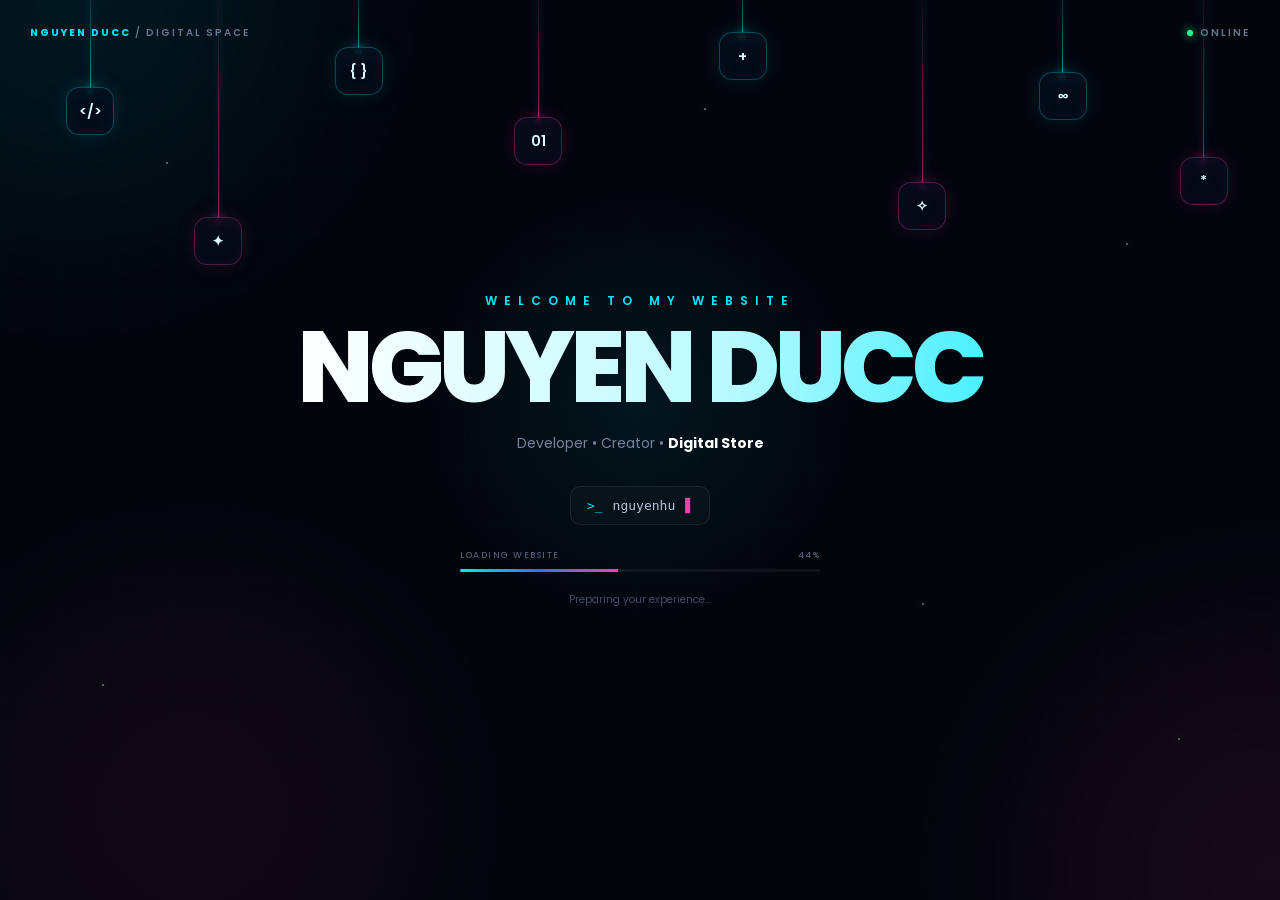
==== commit 0a9825a0: "Implement redirect to index.html after 4 seconds Add a script to redirect to index.html after 4 seco" ====
--- a/intro.html
+++ b/intro.html
@@ -850,6 +850,10 @@
         );
 
     </script>
-
+<script>
+  setTimeout(() => {
+    location.replace("index.html?fromIntro=1");
+  }, 4000);
+</script>
 </body>
 </html>
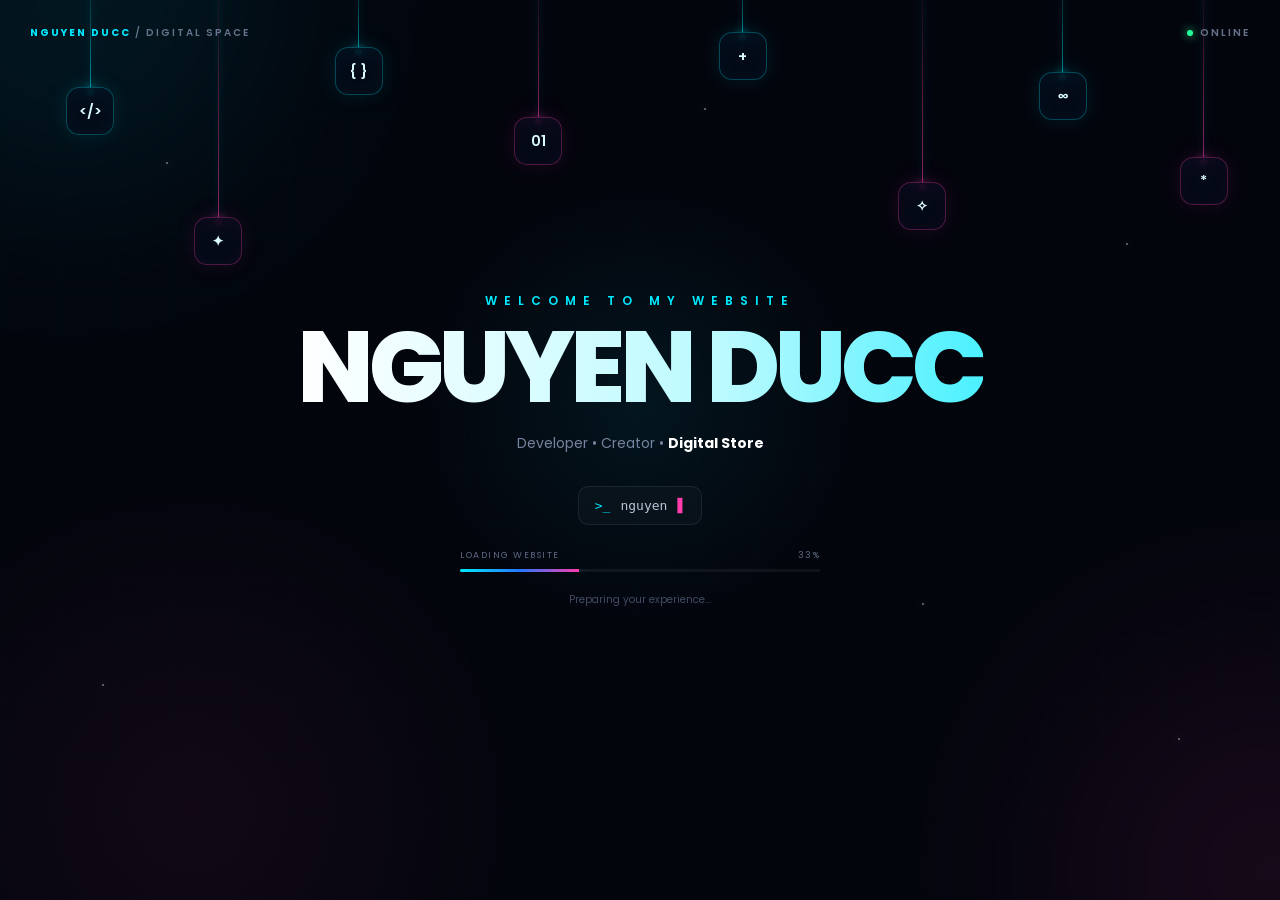
==== commit 59068cf8: "Update intro.html" ====
--- a/intro.html
+++ b/intro.html
@@ -852,7 +852,7 @@
     </script>
 <script>
   setTimeout(() => {
-    location.replace("index.html?fromIntro=1");
+    location.replace("index.html");
   }, 4000);
 </script>
 </body>
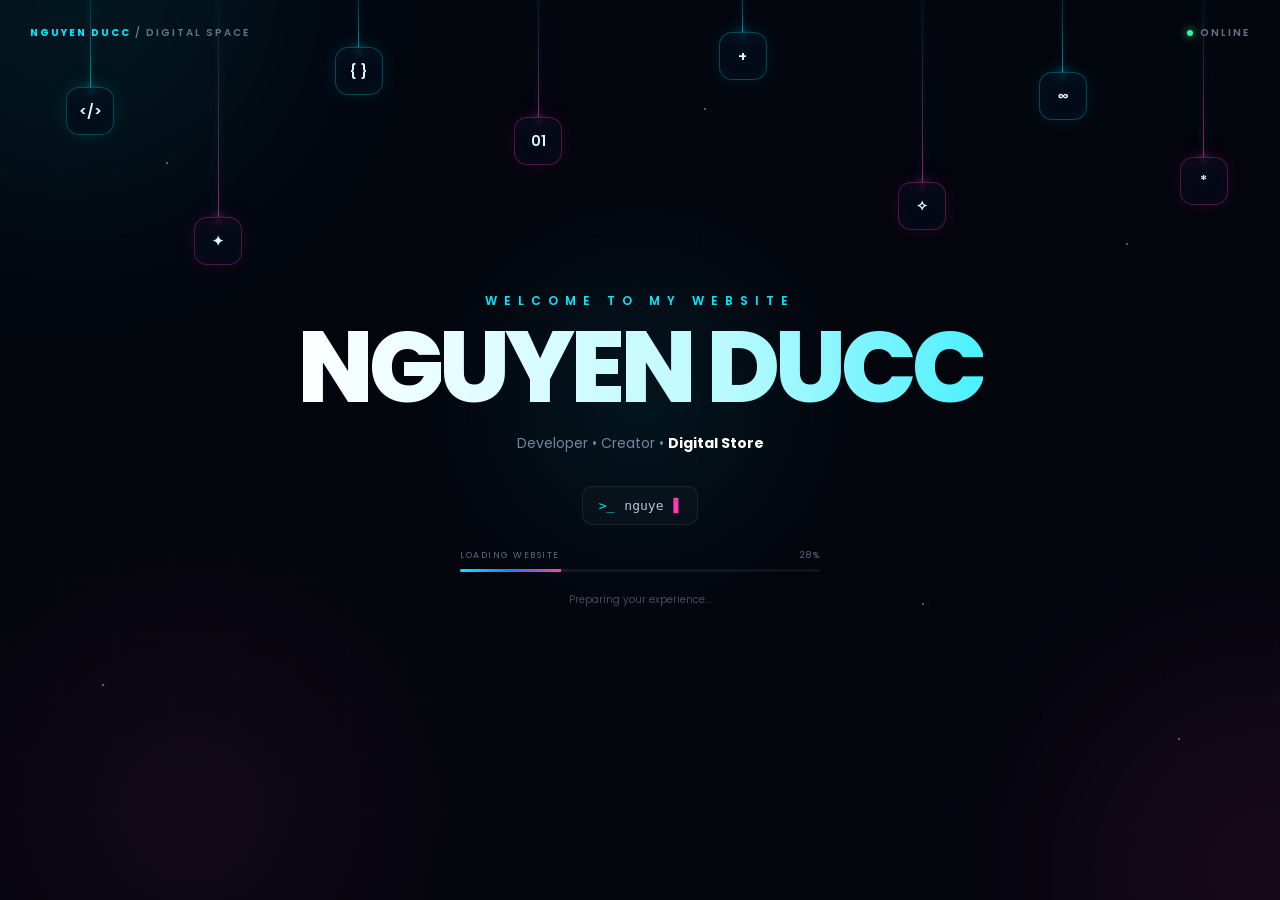
==== commit e8ecea20: "Update intro.html" ====
--- a/intro.html
+++ b/intro.html
@@ -850,10 +850,21 @@
         );
 
     </script>
+
+
 <script>
-  setTimeout(() => {
-    location.replace("index.html");
-  }, 4000);
+  (function () {
+    let seconds = 4;
+
+    const timer = setInterval(function () {
+      seconds--;
+
+      if (seconds <= 0) {
+        clearInterval(timer);
+        window.location.href = "./index.html?fromIntro=1";
+      }
+    }, 1000);
+  })();
 </script>
 </body>
 </html>
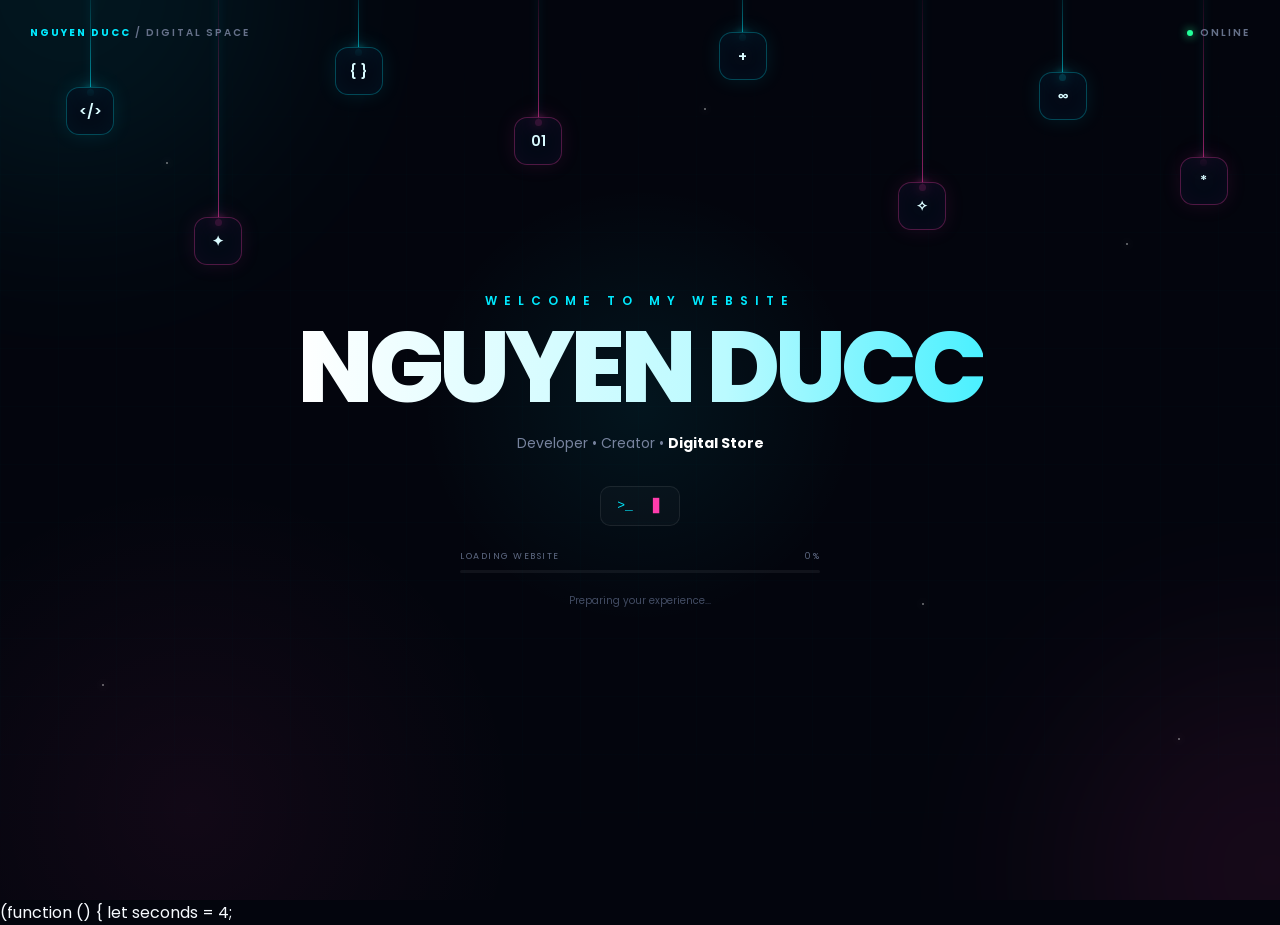
==== commit 8bb25e89: "Update intro.html" ====
--- a/intro.html
+++ b/intro.html
@@ -825,8 +825,7 @@
                         "true"
                     );
 
-                    window.location.replace(
-                        "index.html"
+                   window.location.replace("./index.html?fromIntro=1");
                     );
 
                 }, 800);
@@ -852,19 +851,7 @@
     </script>
 
 
-<script>
-  (function () {
-    let seconds = 4;
-
-    const timer = setInterval(function () {
-      seconds--;
-
-      if (seconds <= 0) {
-        clearInterval(timer);
-        window.location.href = "./index.html?fromIntro=1";
-      }
-    }, 1000);
-  })();
-</script>
+(function () {
+  let seconds = 4;
 </body>
 </html>
